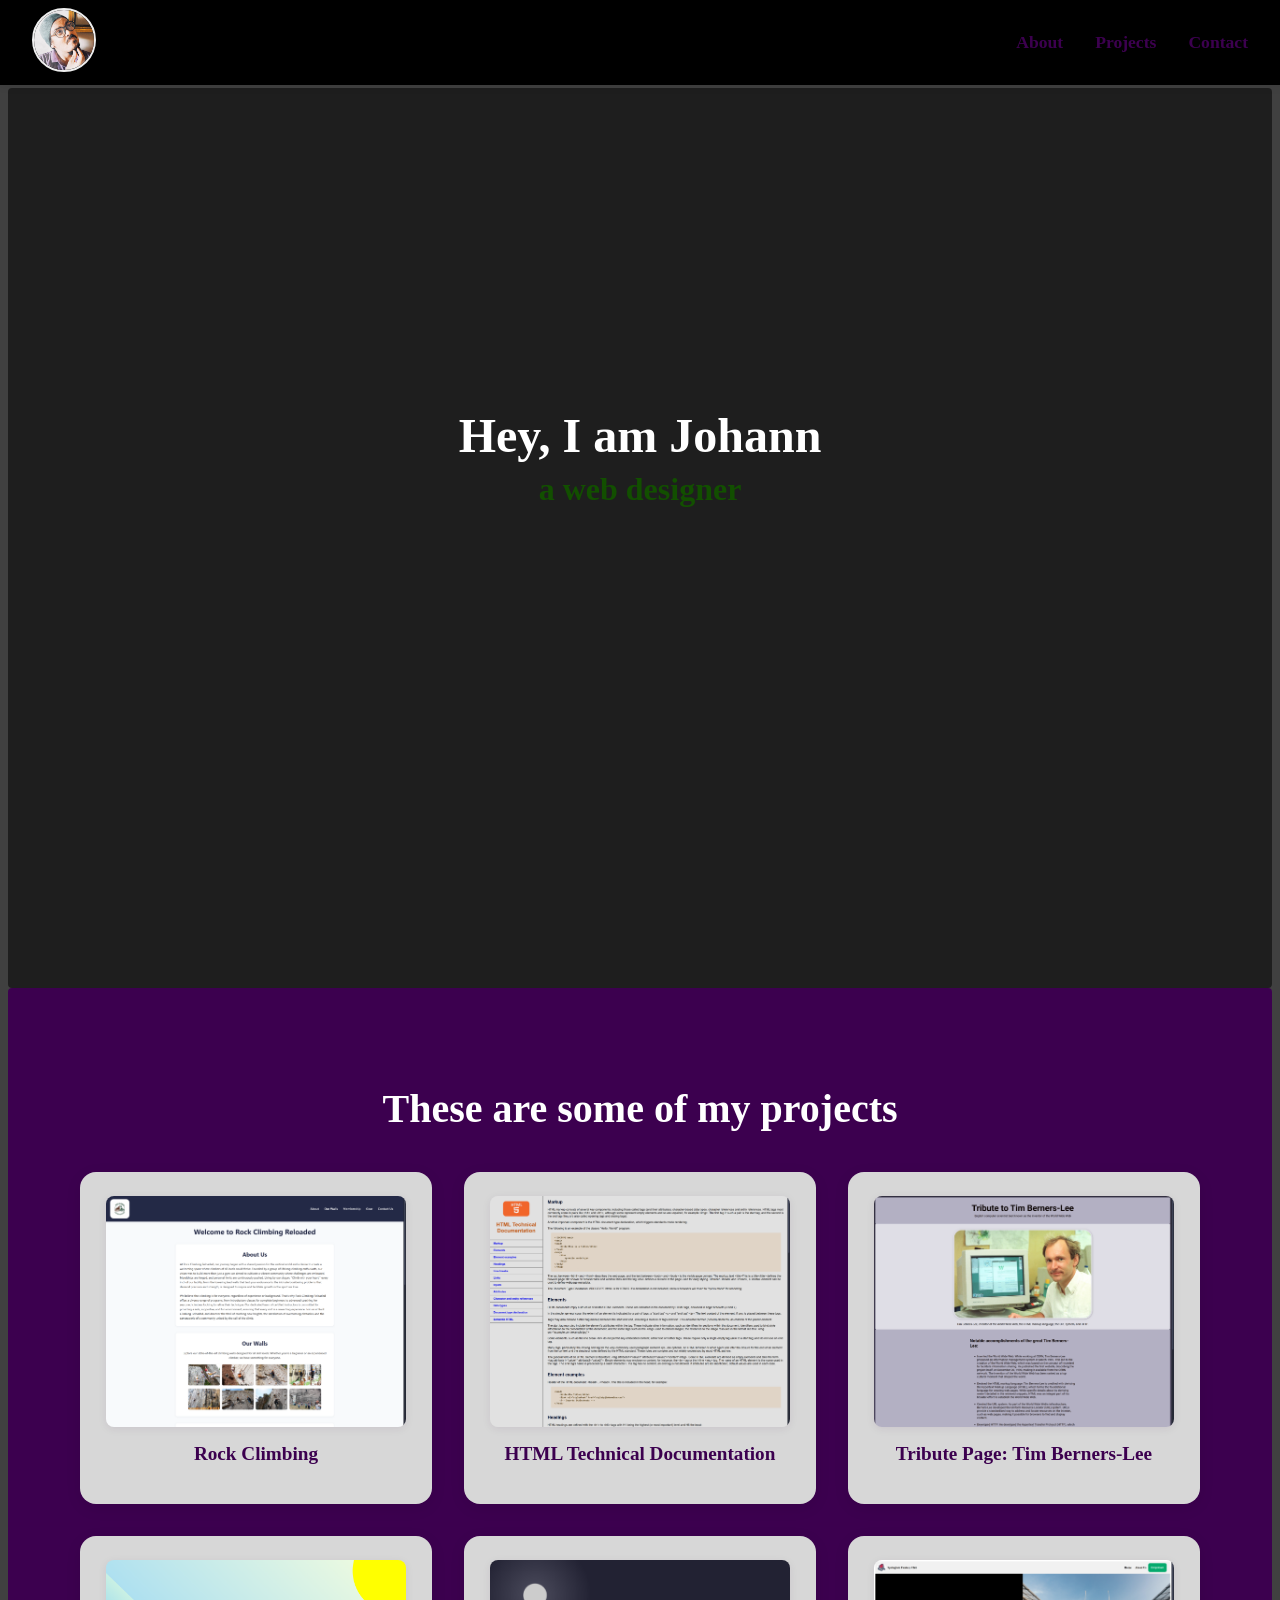
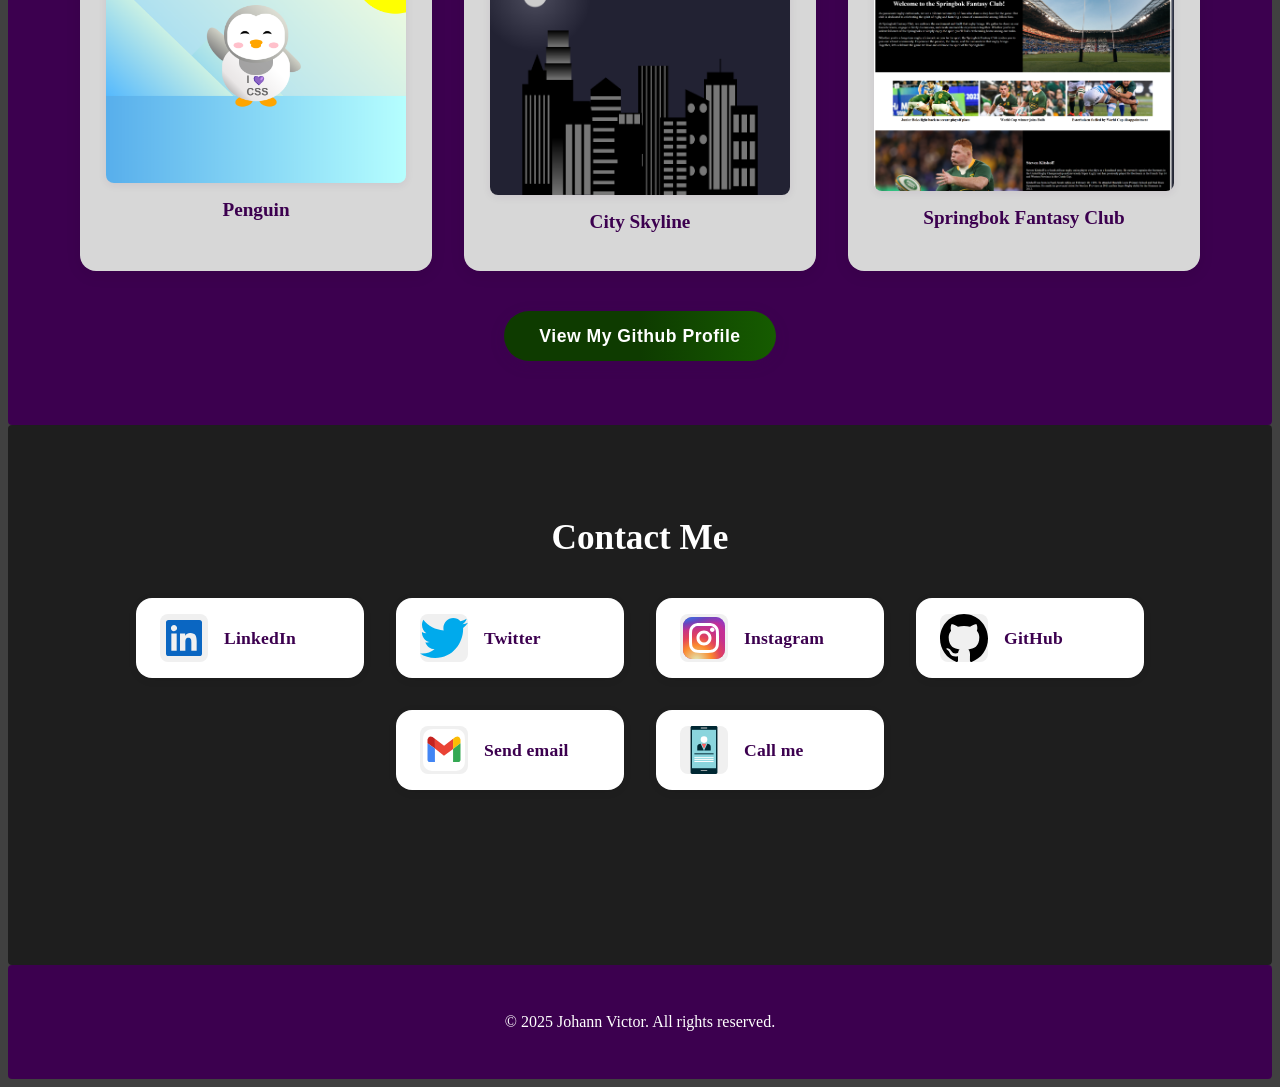
==== index.html @ 384cf4d0 "Initial commit of my portfolio" ====
<!DOCTYPE html>
<html lang="en">
<head>
    <meta charset="UTF-8">
    <meta name="viewport" content="width=device-width, initial-scale=1.0">
    <title>Personal Portfolio</title>
    <link rel="stylesheet" href="styles.css">
</head>
<body>
    <header>
        <nav id="navbar">
            <a href="index.html"><img src="Media/Me.jpg" alt="Profile Picture"></a>
            <ul>
                <li><a href="#welcome-section">About</a></li>
                <li><a href="#projects">Projects</a></li>
                <li><a href="#contact">Contact</a></li>
            </ul>
        </nav>
    </header>

    <main>
        <section id="welcome-section">
            <div class="welcome-text">
                <h1>Hey, I am Johann</h1>
                <p>a web designer</p>
            </div>
        </section>

        <section id="projects">
            <h2>These are some of my projects</h2>
            <div class="projects-grid">
            <div class="project-title">
                <a href="Projects/RockClimbing/index.html" target="_blank">
                    <img src="Media/RockClimbing.png" alt="Rock Climbing Project" width="300">
                </a>
                <h3>Rock Climbing</h3>
            </div>
            <div class="project-title">
                <a href="Projects/Technical Documentation Page -HTML Markup/index.html" target="_blank">
                    <img src="Media/Technical Documentation Page -HTML Markup.png" alt="Technical Documentation Page" width="300">
                </a>
                <h3>HTML Technical Documentation</h3>
            </div>
            <div class="project-title">
                <a href="Projects/Tribute Page/index.html" target="_blank">
                    <img src="Media/Tribute Page.png" alt="Tribute Page" width="300">
                </a>
                <h3>Tribute Page: Tim Berners-Lee</h3>
            </div>
            <div class="project-title">
                <a href="Projects/Penguin/index.html" target="_blank">
                    <img src="Media/Penguin.png" alt="Penguin Project" width="300">
                </a>
                <h3>Penguin</h3>
            </div>
            <div class="project-title">
                <a href="Projects/City Skyline/index.html" target="_blank">
                    <img src="Media/City Skyline.png" alt="City Skyline Project" width="300">
                </a>
                <h3>City Skyline</h3>
            </div>
            <div class="project-title">
                <a href="Projects/Springbok Fantasy Club/index.html" target="_blank">
                    <img src="Media/Springbok Fantasy Club.png" alt="Springbok Fantasy Club" width="300">
                </a>
                <h3>Springbok Fantasy Club</h3>
            </div>
            </div>

            <button id="profile-link">
                <a href="https://github.com/JohannVictor/Portfolio?tab=readme-ov-file" target="_blank">View My Github Profile</a>
            </button>
        </section>

        <section id="contact">
            <h2 id="contactMe">Contact Me</h2>
            <div class="contact-methods">
                <a href="https://www.linkedin.com/in/johann-victor-040a55180" target="_blank" class="contact-method">
                    <img src="Media/linkedin-svgrepo-com.svg" alt="LinkedIn" width="50">
                    <p>LinkedIn</p>
                </a>
                <a href="https://x.com/JohannJVictor" target="_blank" class="contact-method">
                    <img src="Media/twitter-color-svgrepo-com.svg" alt="Twitter" width="50">
                    <p>Twitter</p>
                </a>
                <a href="https://www.instagram.com/johann2181" target="_blank" class="contact-method">
                    <img src="Media/instagram-1-svgrepo-com.svg" alt="Instagram" width="50">
                    <p>Instagram</p>
                </a>
                <a href="https://github.com/JohannVictor" target="_blank" class="contact-method">
                    <img src="Media/github-142-svgrepo-com.svg" alt="GitHub" width="50">
                    <p>GitHub</p>
                </a>
                <a href="mailto:jvic85@gmail.com" target="_blank" class="contact-method">
                    <img src="Media/gmail-svgrepo-com.svg" alt="Gmail" width="50">
                    <p>Send email</p>
                </a>
                <a href="#myModal" class="contact-method">
                    <img src="Media/smartphone-cellphone-svgrepo-com.svg" alt="Phone" width="50">
                    <p>Call me</p>
                </a>

                <!-- The Modal HTML Structure -->
                <div id="myModal" class="modal">
                    <div class="modal-content">
                        <a href="#" class="close-button" id="close-modal">&times;</a>
                        <div class="modal-header">
                            <h2 id="contactInformation">Contact Information</h2>
                        </div>
                        <div class="modal-body" style="display: flex; align-items: center; gap: 1rem;">
                            <!--<img src="Media/smartphone-cellphone-svgrepo-com.svg" alt="Phone" width="50">-->
                            <div>
                                <p>My Phone Number:</p>
                                <a href="tel:+50761128941" class="text-blue-600 hover:underline text-lg font-bold transition duration-300 ease-in-out">+507 6112-8941</a>
                            </div>
                        </div>
                        <div class="modal-footer">
                            <p class="text-gray-500 text-sm mt-2">Click the number to call directly.</p>
                        </div>
                    </div>
                </div>


            </div>
        </section>
    </main>
    <footer>
        <p>&copy; 2025 Johann Victor. All rights reserved.</p>
    </footer>
</body>
</html>
---- styles.css ----
/* Navbar styles */
#navbar {
    position: fixed;
    top: 0;
    left: 0;
    width: 100%;
    background: #000000;
    display: flex;
    align-items: center;
    justify-content: space-between;
    padding: 0.5rem 2rem;
    box-shadow: 0 2px 8px rgba(0,0,0,0.07);
    z-index: 1000;
    
}

#navbar img {
    border-radius: 50%;
    width: 60px;
    height: 60px;
    object-fit: cover;
    margin-right: 1.5rem;
    border: 2px solid #eee;
}

#navbar ul {
    display: flex;
    align-items: center;
    list-style: none;
    margin: 0;
    padding: 0 4rem 0 0;
}

#navbar li {
    margin-left: 2rem;
}

#navbar a {
    text-decoration: none;
    color: #3C004F;
    font-weight: 550;
    font-size: 1.1rem;
    transition: color 0.2s;
}

#navbar a:hover {
    color: #124f00;
}

#navbar img:hover {
    transform: scale(1.2);
    border: 2px solid #124f00;
    transition: color 0.2s, transform 0.2s, border 0.2s;
}

/* General styles */
body {
    padding-top: 80px;
    overflow-x: hidden;
    font-family: Georgia, 'Times New Roman', Times, serif;
    background-color:#404040;
}

/* Welcome section */
#welcome-section {
    width: 100%;
    height: 100vh;
    background: #1e1e1e;
    display: flex;
    flex-direction: column;
    justify-content: center;
    align-items: center;
    box-sizing: border-box;
    margin: 0;
    padding: 0;
    position: relative;
    border-radius: 4px;
}

#welcome-section h1,
#welcome-section p {
    margin: 0.5rem 0;
    text-align: center;
}

.welcome-text {
    margin: 0 0 10rem 0;
}

#welcome-section h1 {
    color: rgb(255, 255, 255);
    font-size: 3rem;
}

#welcome-section p {
    color: #124f00;
    font-size: 2rem;
    font-weight: 700;
}


/* Projects section */
#projects {
    background: #3C004F;
    padding: 4rem 2rem 4rem 2rem;
    min-height: 100vh;
    box-sizing: border-box;
    display: flex;
    flex-direction: column;
    align-items: center;
    border-radius: 4px;
}

#projects h2 {
    color: #fff;
    font-size: 2.5rem;
    margin-bottom: 2.5rem;
    text-align: center;
}

/* Container for all project blocks */
.projects-grid {
    display: flex;
    flex-wrap: wrap;
    justify-content: center;
    gap: 2rem;
    width: 100%;
    max-width: 1200px;
}

.project-title {
    background: #d7d7d7;
    border-radius: 1rem;
    box-shadow: 0 4px 16px rgba(0,0,0,0.08);
    padding: 1.5rem 1rem 1.2rem 1rem;
    display: flex;
    flex-direction: column;
    align-items: center;
    width: 320px;
    transition: transform 0.18s;
    margin: 0;
}

.project-title img {
    border-radius: 0.5rem;
    width: 100%;
    max-width: 300px;
    transition: transform 0.2s;
    box-shadow: 0 2px 8px rgba(60,0,79,0.08);
    display: block;
}

.project-title img:hover {
    transform: scale(1.06);
}

.project-title h3 {
    margin-top: 1rem;
    color: #3C004F;
    font-size: 1.2rem;
    text-align: center;
}

/* Responsive grid for project blocks */
@media (max-width: 900px) {
    .projects-grid {
        flex-direction: column;
        align-items: center;
    }
}

/* Button */
#profile-link {
    background: linear-gradient(90deg, #0e3b00 50%, #165c00 100%);
    color: #fff;
    border: none;
    border-radius: 2rem;
    padding: 0.9rem 2.2rem;
    font-size: 1.1rem;
    font-weight: 600;
    margin: 2.5rem auto 0 auto;
    display: block;
    cursor: pointer;
    box-shadow: 0 4px 16px rgba(60,0,79,0.13);
    transition: background 0.2s, transform 0.18s, box-shadow 0.18s;
}

#profile-link a {
    color: #fff;
    text-decoration: none;
    font-weight: 600;
    letter-spacing: 0.5px;
    display: block;
}

#profile-link:hover,
#profile-link:focus {
    background: linear-gradient(90deg, #165c00 50%, #0e3b00 100%);
    transform: translateY(-2px) scale(1.04);
    box-shadow: 0 8px 24px rgba(106, 93, 109, 0.18);
}

/* Modal */
.modal {
    display: none;
    position: fixed;
    z-index: 1;
    left: 0;
    top: 0;
    width: 100%;
    height: 100%;
    overflow: auto;
    background-color: rgba(0, 0, 0, 0.6);
    backdrop-filter: blur(5px);
    -webkit-backdrop-filter: blur(5px);
}

 /* Show the modal when its ID is targeted in the URL */
.modal:target {
    display: block;
}

.modal-content {
    position: relative;
    background-color: rgba(245, 231, 249, 0.916);
    margin: 15% auto;
    padding: 24px;
    border-radius: 12px;
    box-shadow: 0 4px 6px rgba(0, 0, 0, 0.1);
    width: 90%;
    max-width: 400px;
    text-align: center;
    animation-name: animatetop;
    animation-duration: 0.4s;
}

@keyframes animatetop {
    from { top: -300px; opacity: 0; }
    to { top: 0; opacity: 1; }
}

.close-button {
    position: absolute;
    top: 10px;
    right: 15px;
    color: #333;
    font-size: 28px;
    font-weight: bold;
    transition: color 0.3s ease;
    text-decoration: none;
}

.close-button:hover,
.close-button:focus {
    color: #ff0000;
    text-decoration: none;
    cursor: pointer;
}

.modal-header {
    border-bottom: 1px solid rgba(60,0,79,0.08);
    padding-bottom: 16px;
    margin-bottom: 16px;
}

.modal-header h2 {
    font-size: 1.5rem;
    font-weight: 600;
    color: #3C004F;
}

.modal-body {
    padding: 10px 0;
}

.modal-body p {
    font-size: 1.2rem;
    font-weight: 600;
    color: #4b5563;
    margin-left: 3rem;
}

.modal-body a {
    color: #2563eb;
    text-decoration: underline;
}

.modal-footer {
    margin-top: 16px;
}

/* Contact section */
#contact {
    background: #1e1e1e;
    padding: 4rem 2rem;
    min-height: 60vh;
    box-sizing: border-box;
    display: flex;
    flex-direction: column;
    align-items: center;
    border-radius: 4px;
}

#contact h2 {
    font-size: 2.2rem;
    margin-bottom: 2.5rem;
    text-align: center;
}

#contactMe {
    color:#ffffff;
}

#contactInformation {
    color:#3C004F;
}

/* Container for all contact methods */
.contact-methods {
    display: flex;
    flex-wrap: wrap;
    justify-content: center;
    gap: 2rem;
    width: 100%;
    max-width: 1200px;
    margin-bottom: 2rem;
}

/* Make the entire contact-method a styled link */
.contact-methods a.contact-method {
    text-decoration: none;
    color: inherit;
    display: flex;
    align-items: center;
    background: #fff;
    border-radius: 1rem;
    box-shadow: 0 2px 8px rgba(0,0,0,0.08);
    padding: 1rem 1.5rem;
    transition: transform 0.15s, box-shadow 0.15s, background 0.15s;
    min-width: 180px;
    margin: 0;
    font: inherit;
    gap: 1rem;
}

.contact-methods a.contact-method:hover {
    transform: scale(1.05);
    box-shadow: 0 6px 18px rgba(60,0,79,0.13);
    background: #f3eaff;
    text-decoration: none;
}

.contact-methods a.contact-method p {
    margin: 0;
    color: #3C004F;
    font-size: 1.1rem;
    font-weight: 600;
    letter-spacing: 0.2px;
}

.contact-methods a.contact-method img {
    width: 48px;
    height: 48px;
    border-radius: 0.5rem;
    object-fit: cover;
    background: #f0f0f0;
}



/* Responsive for small screens */
@media (max-width: 900px) {
    .contact-methods {
        flex-direction: column;
        align-items: center;
        gap: 1rem;
    }
    .contact-methods a.contact-method {
        width: 100%;
        justify-content: flex-start;
    }
}

footer {
    background: #3C004F;
    color: #fff;
    text-align: center;
    padding: 2rem 0;
    position: relative;
    bottom: 0;
    width: 100%;
    border-radius: 4px;
}
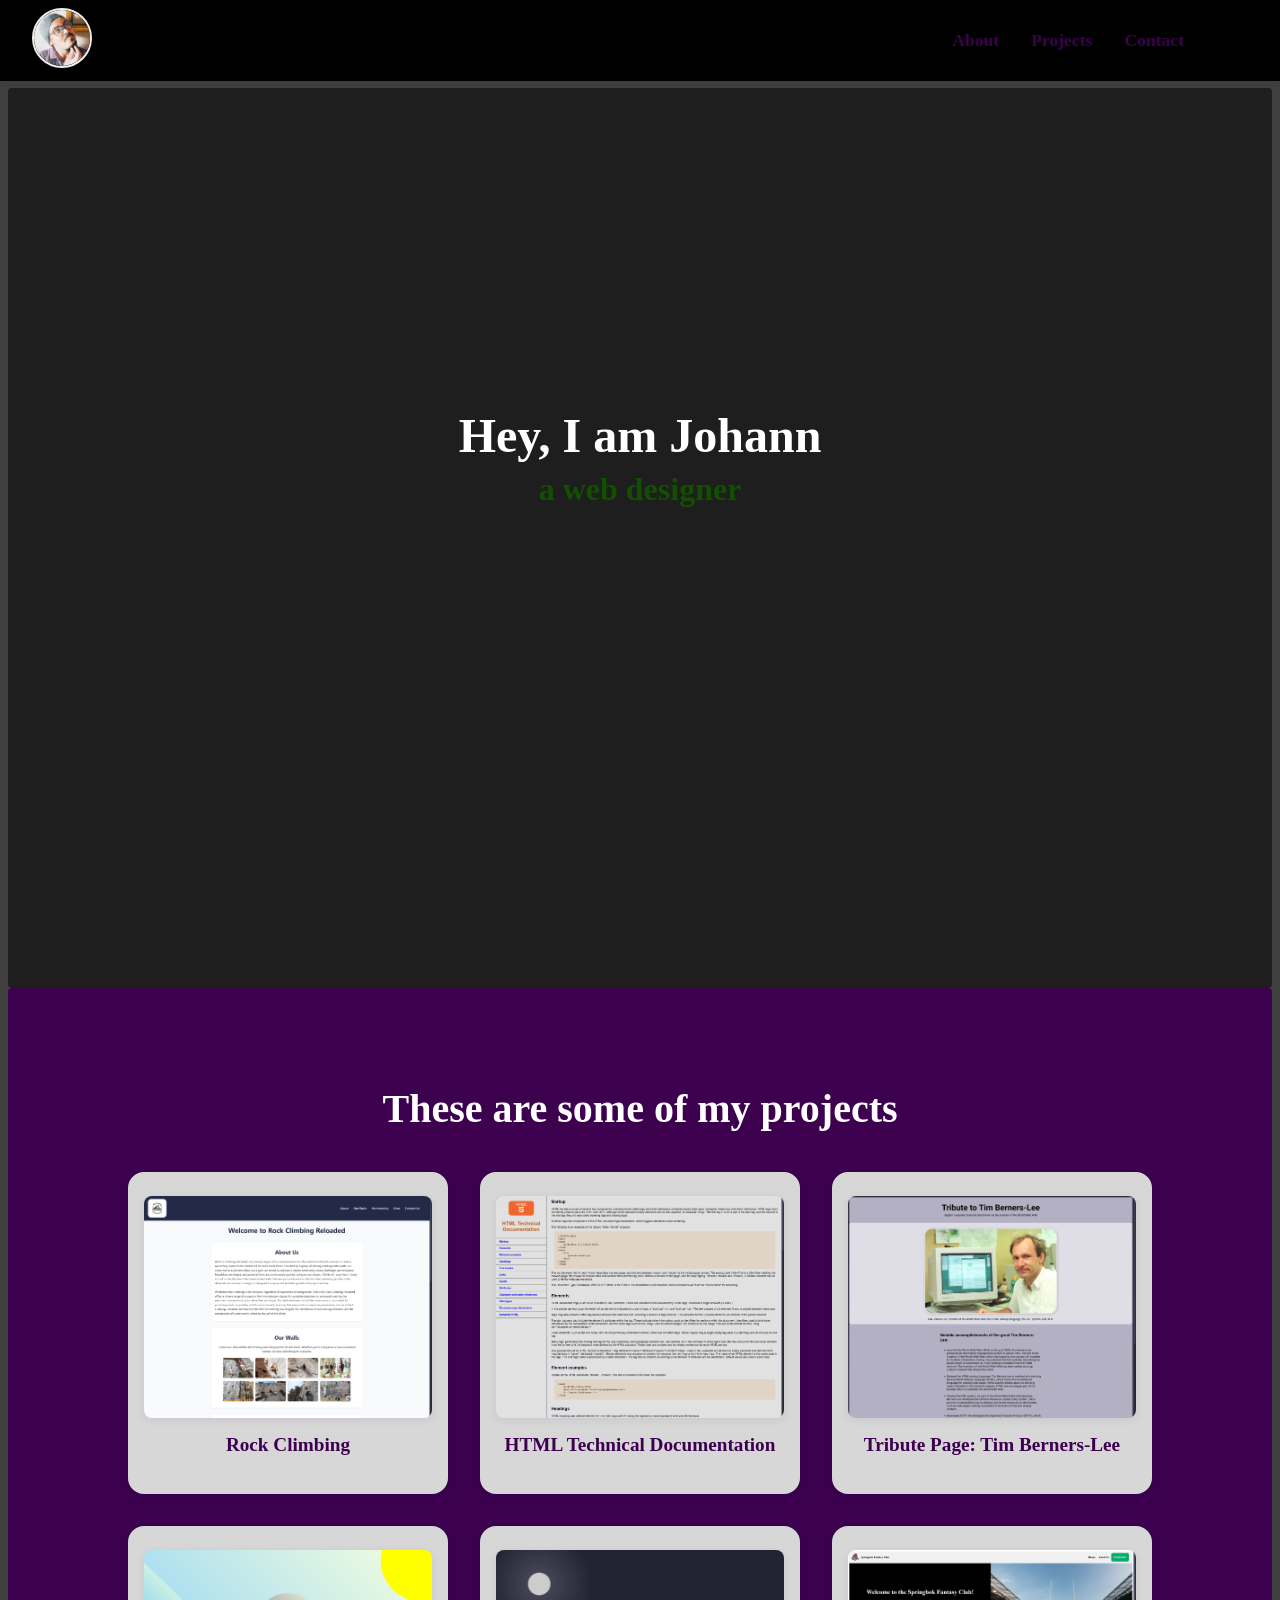
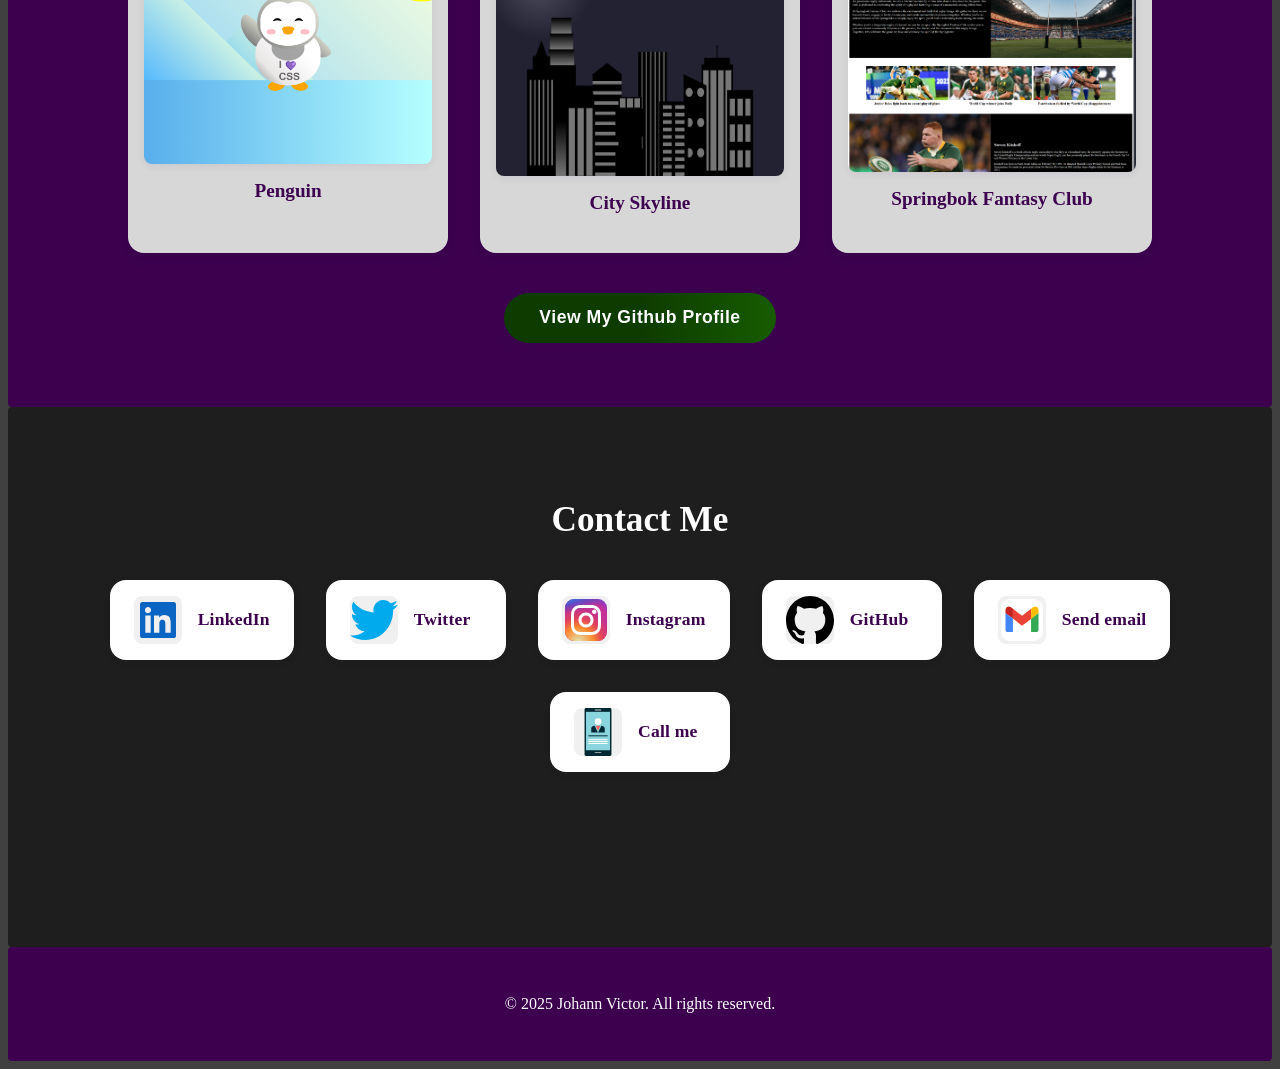
==== commit 7ff4ec35: "fix issues with displaying on mobile" ====
--- a/index.html
+++ b/index.html
@@ -5,12 +5,26 @@
     <meta name="viewport" content="width=device-width, initial-scale=1.0">
     <title>Personal Portfolio</title>
     <link rel="stylesheet" href="styles.css">
+    <style>
+        /* Ensure box-sizing is border-box everywhere */
+        html {
+            box-sizing: border-box;
+        }
+        *, *::before, *::after {
+            box-sizing: inherit;
+        }
+    </style>
 </head>
 <body>
     <header>
         <nav id="navbar">
             <a href="index.html"><img src="Media/Me.jpg" alt="Profile Picture"></a>
-            <ul>
+            <div class="burger" id="burger-menu" aria-label="Open navigation" tabindex="0">
+                <span></span>
+                <span></span>
+                <span></span>
+            </div>
+            <ul id="nav-links">
                 <li><a href="#welcome-section">About</a></li>
                 <li><a href="#projects">Projects</a></li>
                 <li><a href="#contact">Contact</a></li>
@@ -127,5 +141,22 @@
     <footer>
         <p>&copy; 2025 Johann Victor. All rights reserved.</p>
     </footer>
+    <script>
+// filepath: c:\Projects\Personal Portfolio Webpage\index.html
+// Burger menu toggle script
+document.addEventListener('DOMContentLoaded', function() {
+    const burger = document.getElementById('burger-menu');
+    const navLinks = document.getElementById('nav-links');
+    burger.addEventListener('click', function() {
+        navLinks.classList.toggle('active');
+    });
+    // Optional: close menu when a link is clicked (mobile UX)
+    navLinks.querySelectorAll('a').forEach(link => {
+        link.addEventListener('click', () => {
+            navLinks.classList.remove('active');
+        });
+    });
+});
+</script>
 </body>
 </html>
--- a/styles.css
+++ b/styles.css
@@ -4,6 +4,7 @@
     top: 0;
     left: 0;
     width: 100%;
+    max-width: 100vw;
     background: #000000;
     display: flex;
     align-items: center;
@@ -11,7 +12,7 @@
     padding: 0.5rem 2rem;
     box-shadow: 0 2px 8px rgba(0,0,0,0.07);
     z-index: 1000;
-    
+    margin: 0;
 }
 
 #navbar img {
@@ -109,6 +110,10 @@
     flex-direction: column;
     align-items: center;
     border-radius: 4px;
+    width: 100%; /* Changed from 100vw */
+    padding-left: 1rem;
+    padding-right: 1rem;
+    overflow-x: hidden;
 }
 
 #projects h2 {
@@ -126,6 +131,8 @@
     gap: 2rem;
     width: 100%;
     max-width: 1200px;
+    box-sizing: border-box;
+    margin: 0 auto;
 }
 
 .project-title {
@@ -166,6 +173,14 @@
     .projects-grid {
         flex-direction: column;
         align-items: center;
+        width: 100%;
+        max-width: 100vw;
+        padding: 0;
+        gap: 1rem;
+    }
+    .project-title {
+        width: 95vw;
+        max-width: 350px;
     }
 }
 
@@ -299,6 +314,10 @@
     flex-direction: column;
     align-items: center;
     border-radius: 4px;
+    width: 100%; /* Changed from 100vw */
+    padding-left: 1rem;
+    padding-right: 1rem;
+    overflow-x: hidden;
 }
 
 #contact h2 {
@@ -323,10 +342,10 @@
     gap: 2rem;
     width: 100%;
     max-width: 1200px;
-    margin-bottom: 2rem;
-}
-
-/* Make the entire contact-method a styled link */
+    box-sizing: border-box;
+    margin: 0 auto 2rem auto;
+}
+
 .contact-methods a.contact-method {
     text-decoration: none;
     color: inherit;
@@ -373,12 +392,73 @@
     .contact-methods {
         flex-direction: column;
         align-items: center;
+        width: 100%;
+        max-width: 100vw;
+        padding: 0;
         gap: 1rem;
     }
     .contact-methods a.contact-method {
-        width: 100%;
-        justify-content: flex-start;
-    }
+        width: 95vw;
+        max-width: 350px;
+    }
+}
+
+/* Burger menu styles */
+.burger {
+    display: none;
+    flex-direction: column;
+    justify-content: center;
+    cursor: pointer;
+    width: 40px;
+    height: 40px;
+    margin-left: 1rem;
+    z-index: 1100;
+}
+
+.burger span {
+    height: 4px;
+    width: 28px;
+    background: #3C004F;
+    margin: 4px 0;
+    border-radius: 2px;
+    transition: 0.3s;
+    display: block;
+}
+
+/* Hide nav ul by default on mobile */
+@media (max-width: 700px) {
+    #navbar {
+        padding: 0.5rem 0.5rem; /* Reduce padding */
+    }
+    #navbar ul {
+        position: absolute;
+        top: 70px;
+        right: 0;
+        background: #000;
+        flex-direction: column;
+        align-items: flex-end;
+        width: 20vw; /* Make menu fit screen */
+        min-width: 140px;
+        max-width: 90vw;
+        padding: 1rem 1.5rem;
+        box-shadow: 0 4px 16px rgba(0,0,0,0.18);
+        display: none;
+        border-radius: 0 0 0 1rem;
+    }
+    #navbar ul.active {
+        display: flex;
+    }
+    #navbar li {
+        margin: 1rem 0 0 0;
+    }
+    .burger {
+        display: flex;
+    }
+}
+
+/* Prevent horizontal overflow globally */
+body {
+    overflow-x: hidden;
 }
 
 footer {
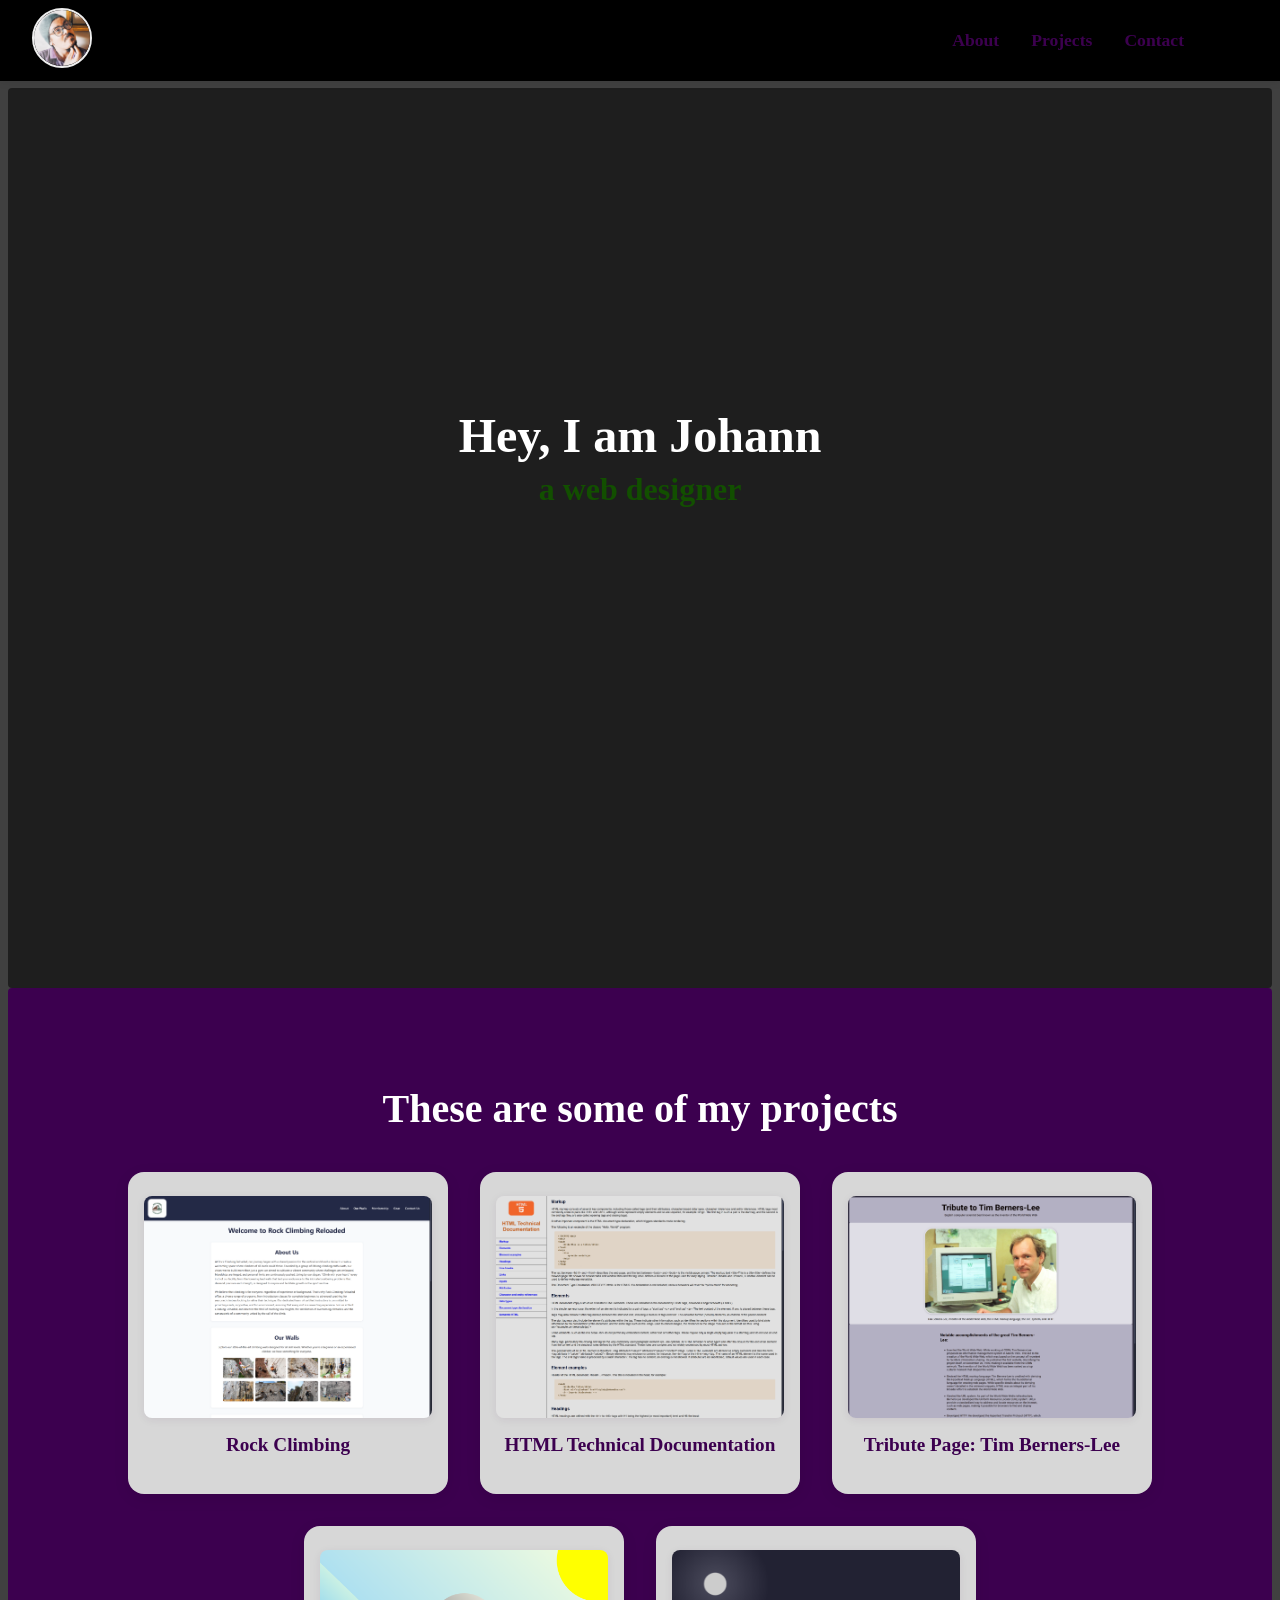
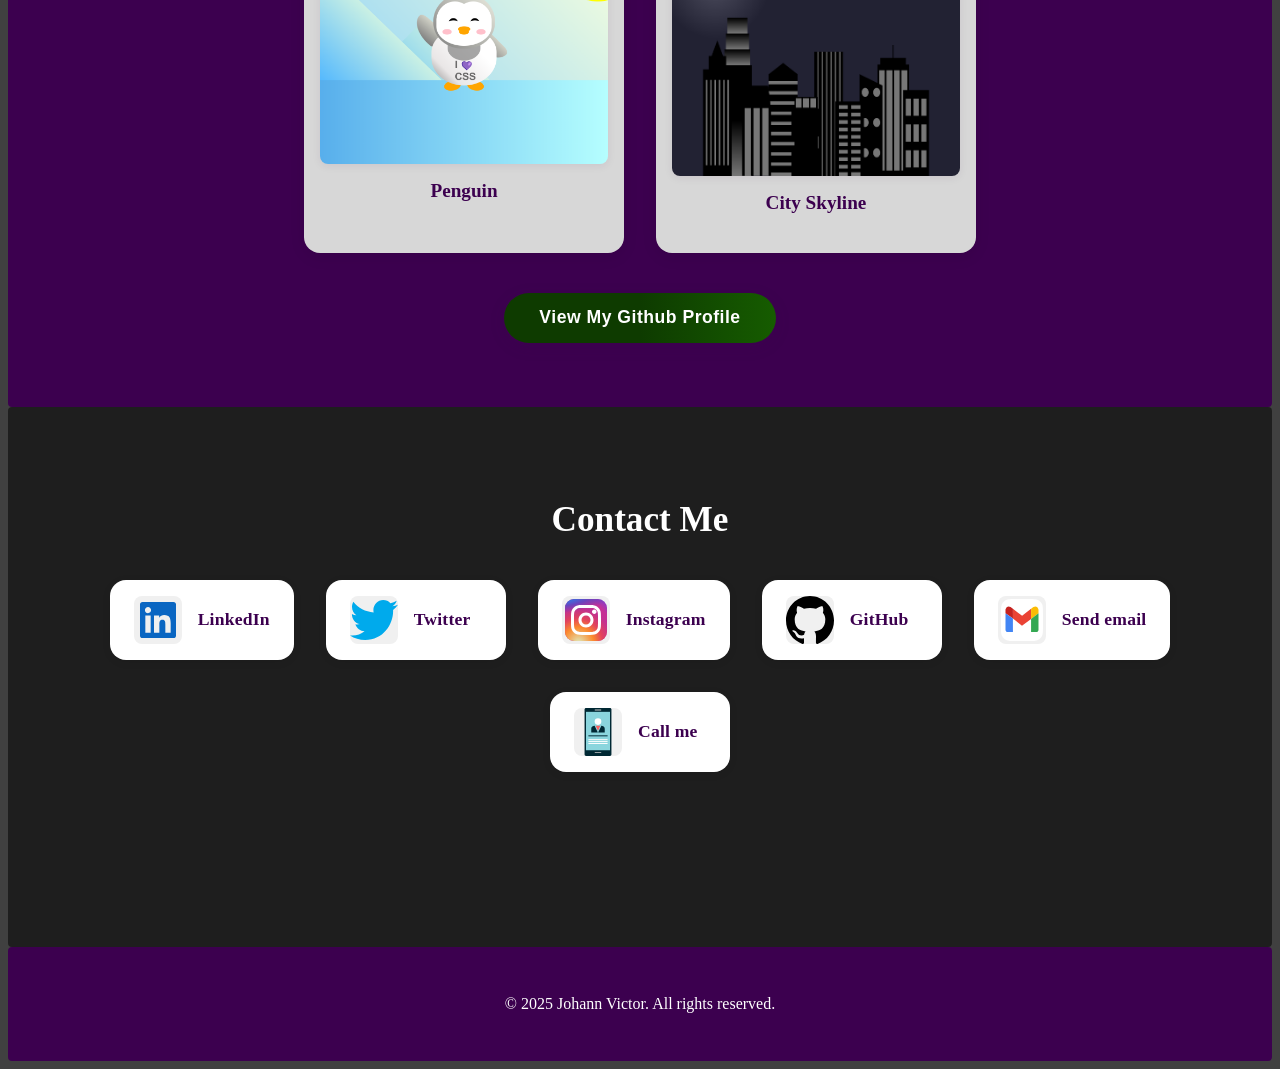
==== commit f0dffb15: "remove section" ====
--- a/index.html
+++ b/index.html
@@ -73,12 +73,7 @@
                 </a>
                 <h3>City Skyline</h3>
             </div>
-            <div class="project-title">
-                <a href="Projects/Springbok Fantasy Club/index.html" target="_blank">
-                    <img src="Media/Springbok Fantasy Club.png" alt="Springbok Fantasy Club" width="300">
-                </a>
-                <h3>Springbok Fantasy Club</h3>
-            </div>
+            
             </div>
 
             <button id="profile-link">
--- a/styles.css
+++ b/styles.css
@@ -456,6 +456,25 @@
     }
 }
 
+/* Fix for contact-methods on mobile */
+@media (max-width: 700px) {
+    .contact-methods {
+        flex-direction: column;
+        align-items: center;
+        width: 100%;
+        max-width: 100%;
+        padding: 0;
+        gap: 1rem;
+        box-sizing: border-box;
+    }
+    .contact-methods a.contact-method {
+        width: 100%;
+        max-width: 350px;
+        box-sizing: border-box;
+        margin: 0 auto;
+    }
+}
+
 /* Prevent horizontal overflow globally */
 body {
     overflow-x: hidden;
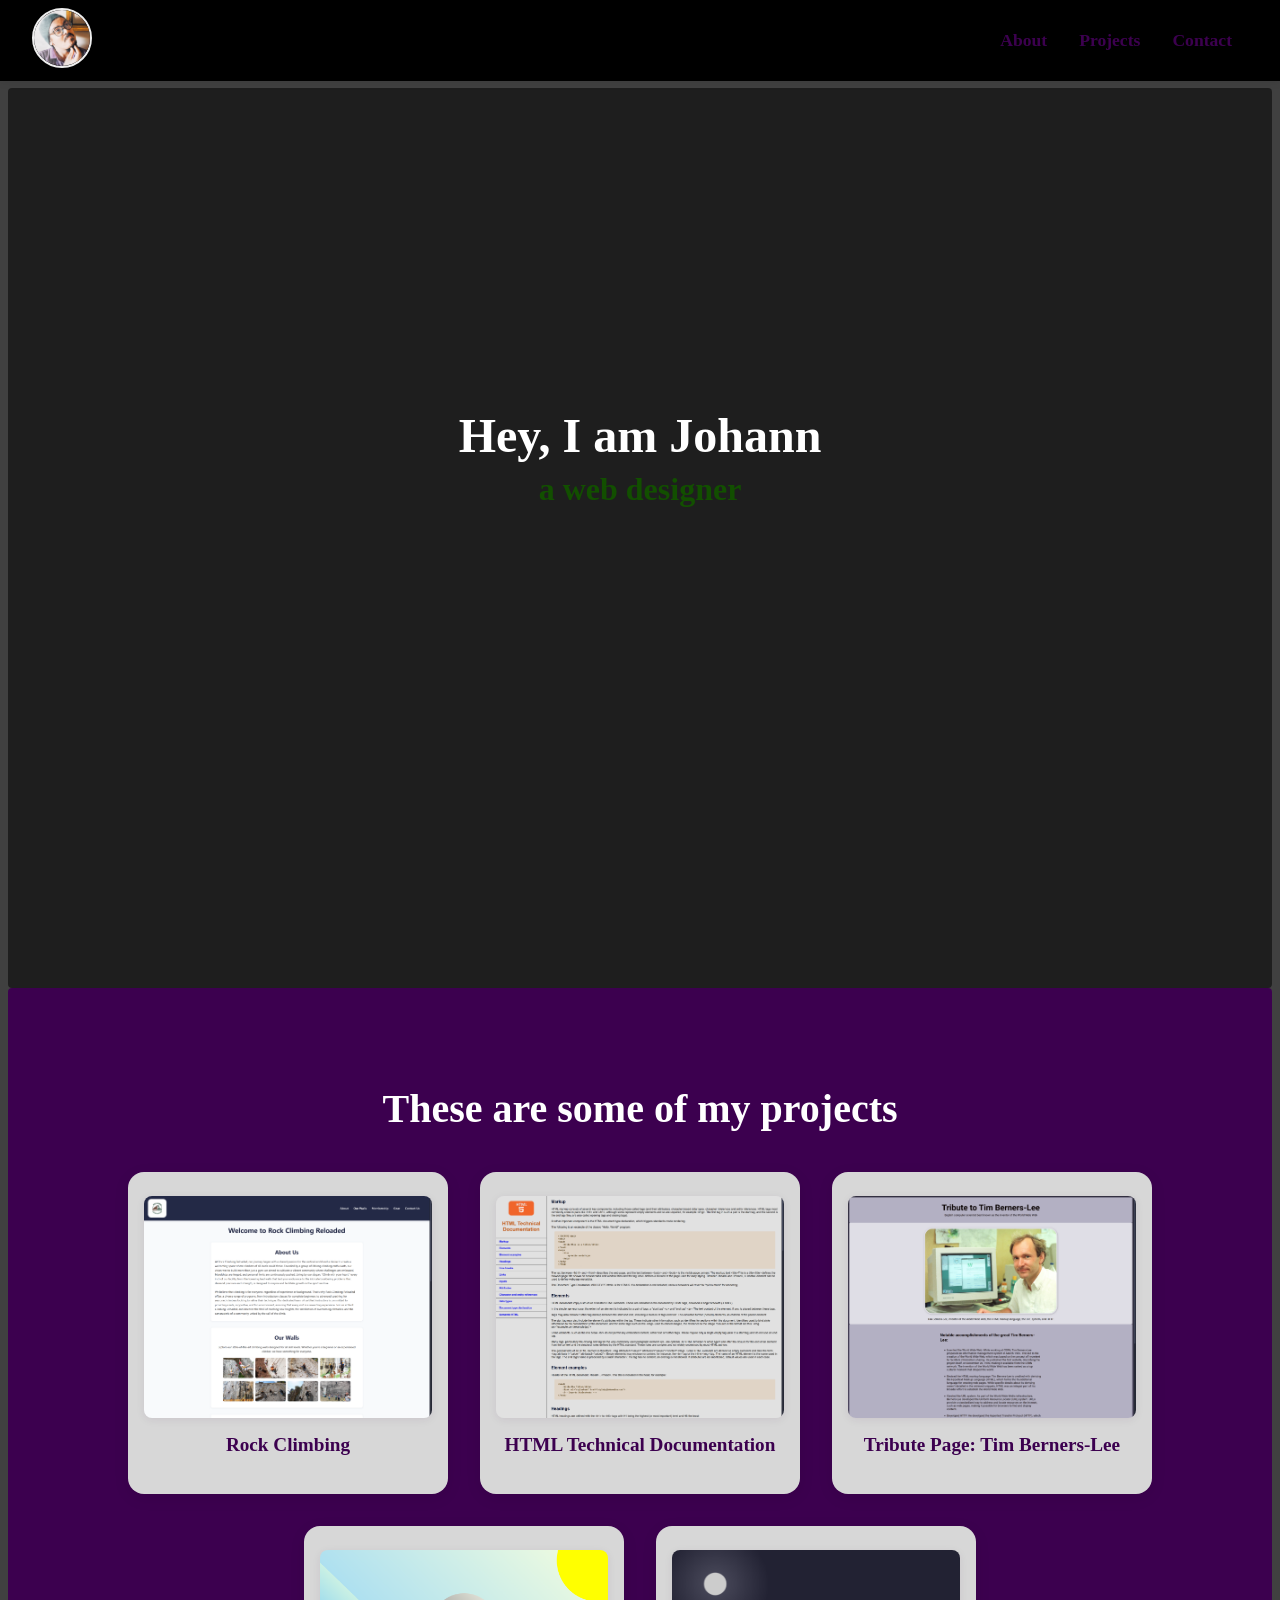
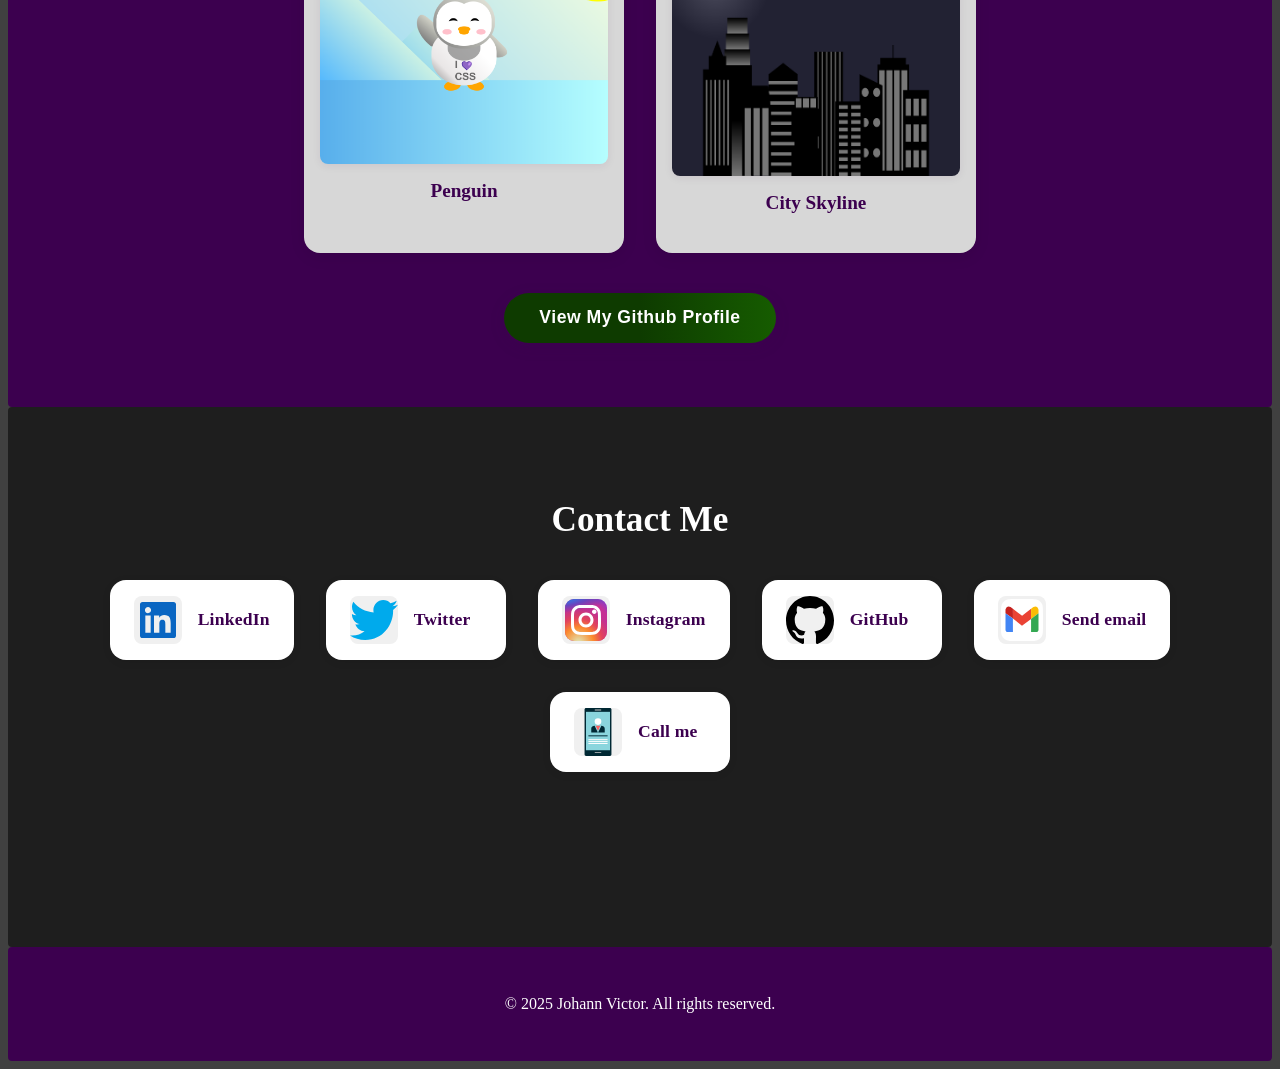
==== commit c71a18a2: "Update phone number link in index.html Updated cellphone number" ====
--- a/index.html
+++ b/index.html
@@ -120,7 +120,7 @@
                             <!--<img src="Media/smartphone-cellphone-svgrepo-com.svg" alt="Phone" width="50">-->
                             <div>
                                 <p>My Phone Number:</p>
-                                <a href="tel:+50761128941" class="text-blue-600 hover:underline text-lg font-bold transition duration-300 ease-in-out">+507 6112-8941</a>
+                                <a href="tel:+27615058614" class="text-blue-600 hover:underline text-lg font-bold transition duration-300 ease-in-out">+27 61 505 8614</a>
                             </div>
                         </div>
                         <div class="modal-footer">
@@ -154,4 +154,4 @@
 });
 </script>
 </body>
-</html>+</html>
--- a/styles.css
+++ b/styles.css
@@ -29,7 +29,7 @@
     align-items: center;
     list-style: none;
     margin: 0;
-    padding: 0 4rem 0 0;
+    padding: 0 1rem 0 0;
 }
 
 #navbar li {
